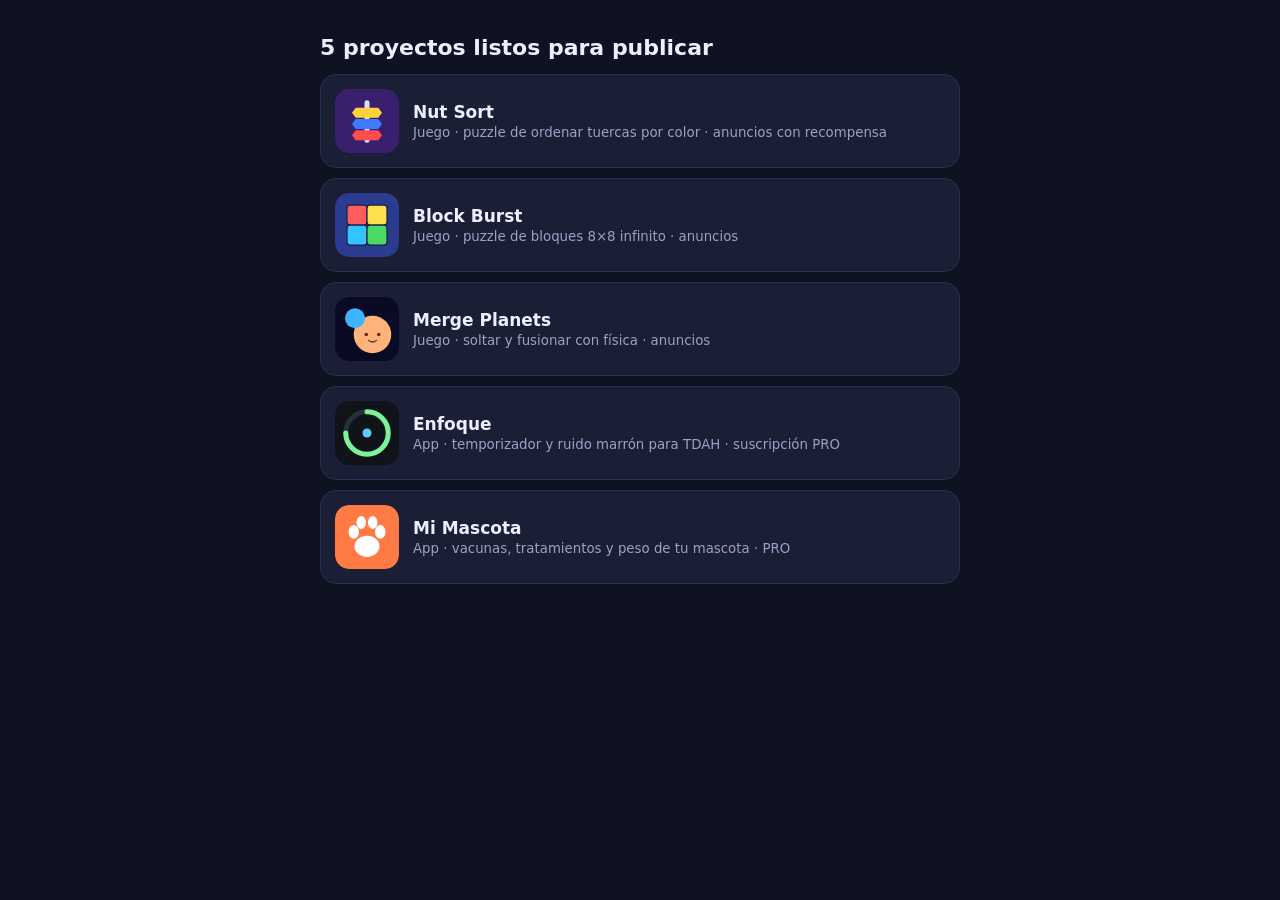
==== proyectos/index.html @ c4c90ef8 "Publicar 5 proyectos: Nut Sort, Block Burst, Merge Planets, Enfoque y Mi Mascota Co-Authored-By: Cla" ====
<!doctype html>
<html lang="es">
<head>
<meta charset="utf-8">
<meta name="viewport" content="width=device-width,initial-scale=1">
<title>5 proyectos — juegos y apps</title>
<style>
body{margin:0;font-family:system-ui,-apple-system,Segoe UI,Roboto,sans-serif;background:#0f1220;color:#eef;padding:20px}
main{max-width:640px;margin:0 auto}
h1{font-size:22px}
a.card{display:flex;gap:14px;align-items:center;background:#1a1f35;border:1px solid #2a3150;border-radius:16px;padding:14px;margin:10px 0;color:inherit;text-decoration:none}
a.card img{width:64px;height:64px;border-radius:14px}
a.card b{display:block;font-size:17px}
a.card small{color:#9aa3c7}
</style>
</head>
<body>
<main>
<h1>5 proyectos listos para publicar</h1>
<a class="card" href="nut-sort/"><img src="nut-sort/icon.svg" alt=""><div><b>Nut Sort</b><small>Juego · puzzle de ordenar tuercas por color · anuncios con recompensa</small></div></a>
<a class="card" href="block-burst/"><img src="block-burst/icon.svg" alt=""><div><b>Block Burst</b><small>Juego · puzzle de bloques 8×8 infinito · anuncios</small></div></a>
<a class="card" href="merge-drop/"><img src="merge-drop/icon.svg" alt=""><div><b>Merge Planets</b><small>Juego · soltar y fusionar con física · anuncios</small></div></a>
<a class="card" href="enfoque/"><img src="enfoque/icon.svg" alt=""><div><b>Enfoque</b><small>App · temporizador y ruido marrón para TDAH · suscripción PRO</small></div></a>
<a class="card" href="mi-mascota/"><img src="mi-mascota/icon.svg" alt=""><div><b>Mi Mascota</b><small>App · vacunas, tratamientos y peso de tu mascota · PRO</small></div></a>
</main>
</body>
</html>
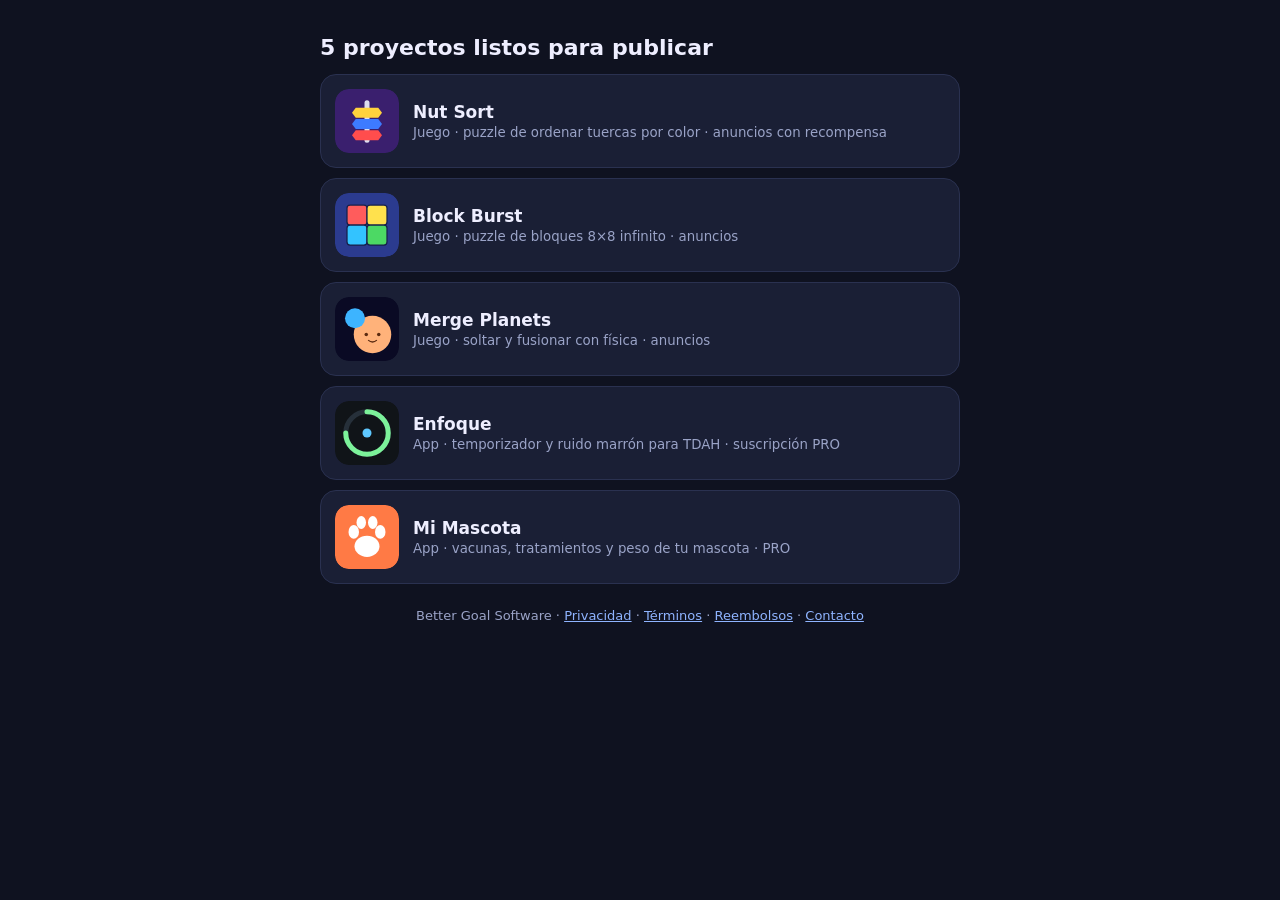
==== commit bba26c8c: "Proyectos: páginas de Privacidad, Términos y Reembolsos con contacto salvador.cuevas@bettergoalsoftw" ====
--- a/proyectos/index.html
+++ b/proyectos/index.html
@@ -22,6 +22,7 @@
 <a class="card" href="merge-drop/"><img src="merge-drop/icon.svg" alt=""><div><b>Merge Planets</b><small>Juego · soltar y fusionar con física · anuncios</small></div></a>
 <a class="card" href="enfoque/"><img src="enfoque/icon.svg" alt=""><div><b>Enfoque</b><small>App · temporizador y ruido marrón para TDAH · suscripción PRO</small></div></a>
 <a class="card" href="mi-mascota/"><img src="mi-mascota/icon.svg" alt=""><div><b>Mi Mascota</b><small>App · vacunas, tratamientos y peso de tu mascota · PRO</small></div></a>
+<p style="color:#9aa3c7;font-size:13px;text-align:center;margin-top:24px">Better Goal Software · <a style="color:#8fb4ff" href="legal/privacidad.html">Privacidad</a> · <a style="color:#8fb4ff" href="legal/terminos.html">Términos</a> · <a style="color:#8fb4ff" href="legal/reembolsos.html">Reembolsos</a> · <a style="color:#8fb4ff" href="mailto:salvador.cuevas@bettergoalsoftware.com">Contacto</a></p>
 </main>
 </body>
 </html>
